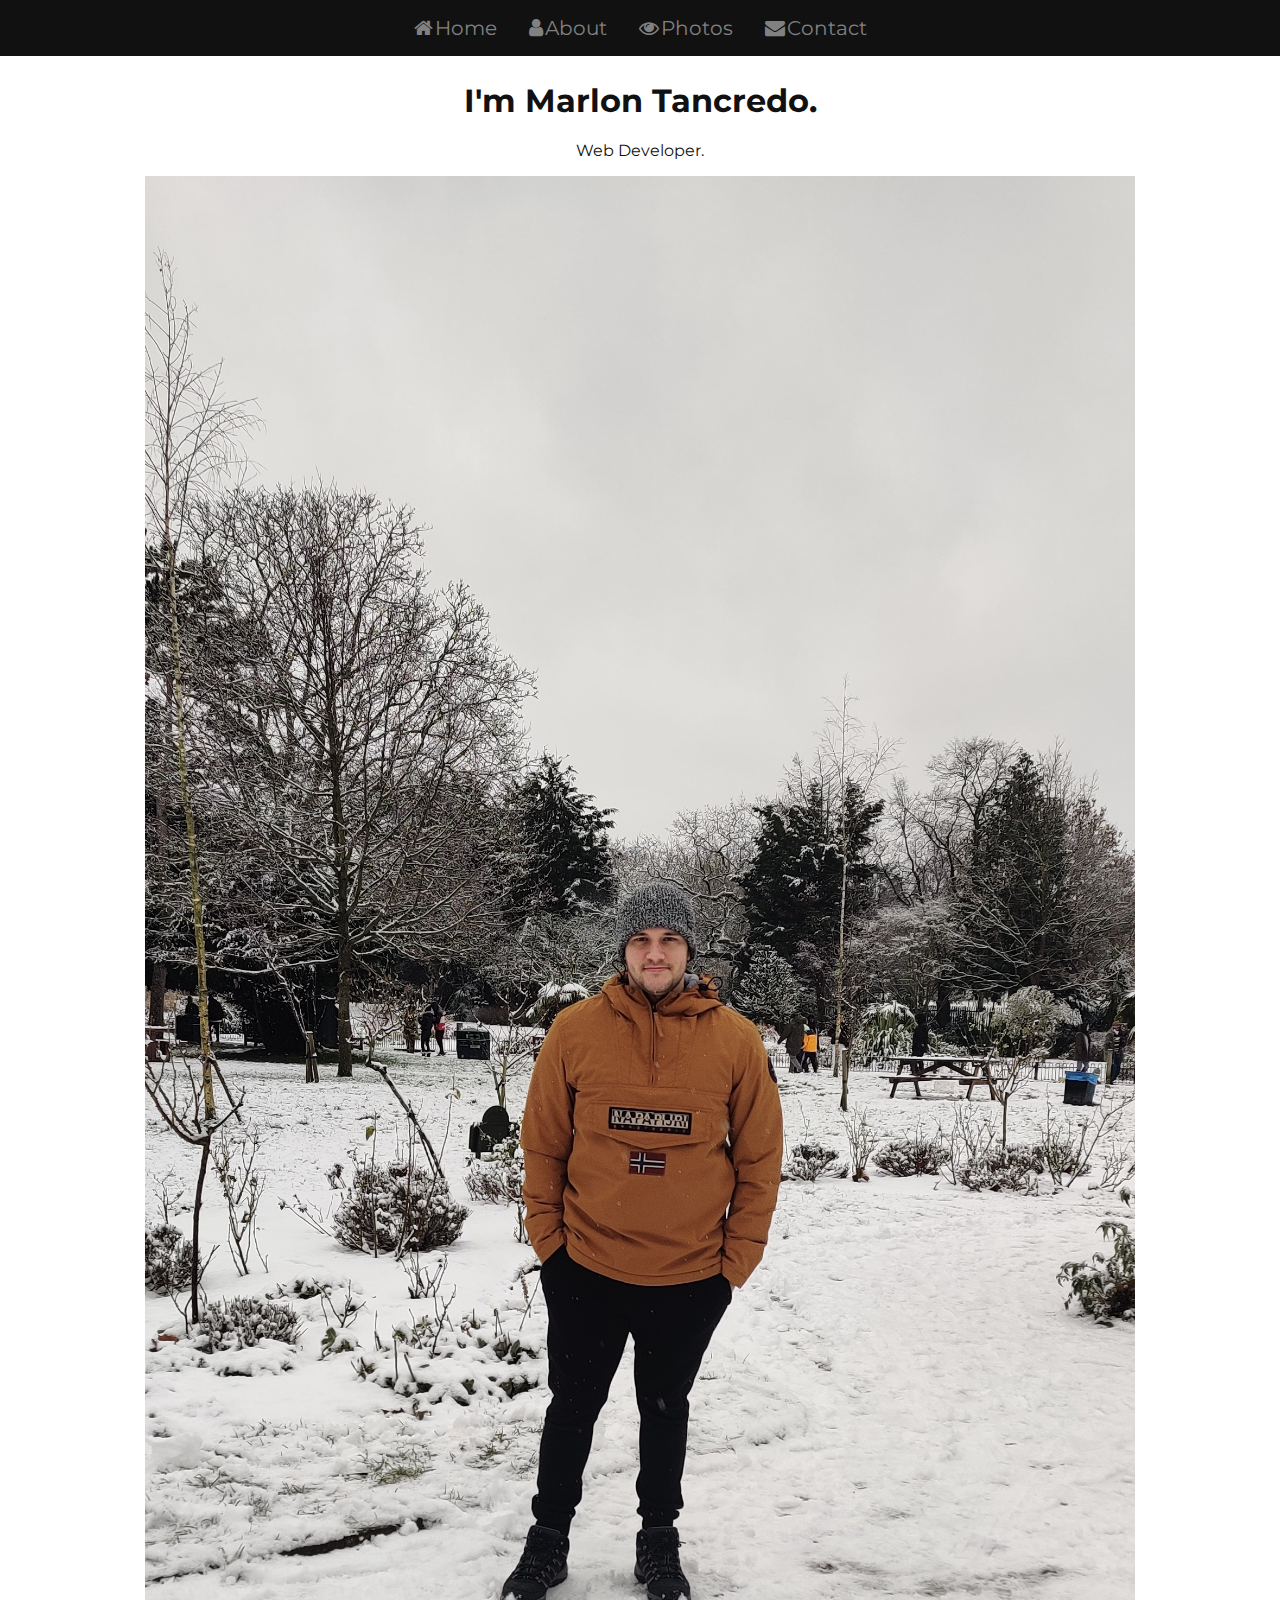
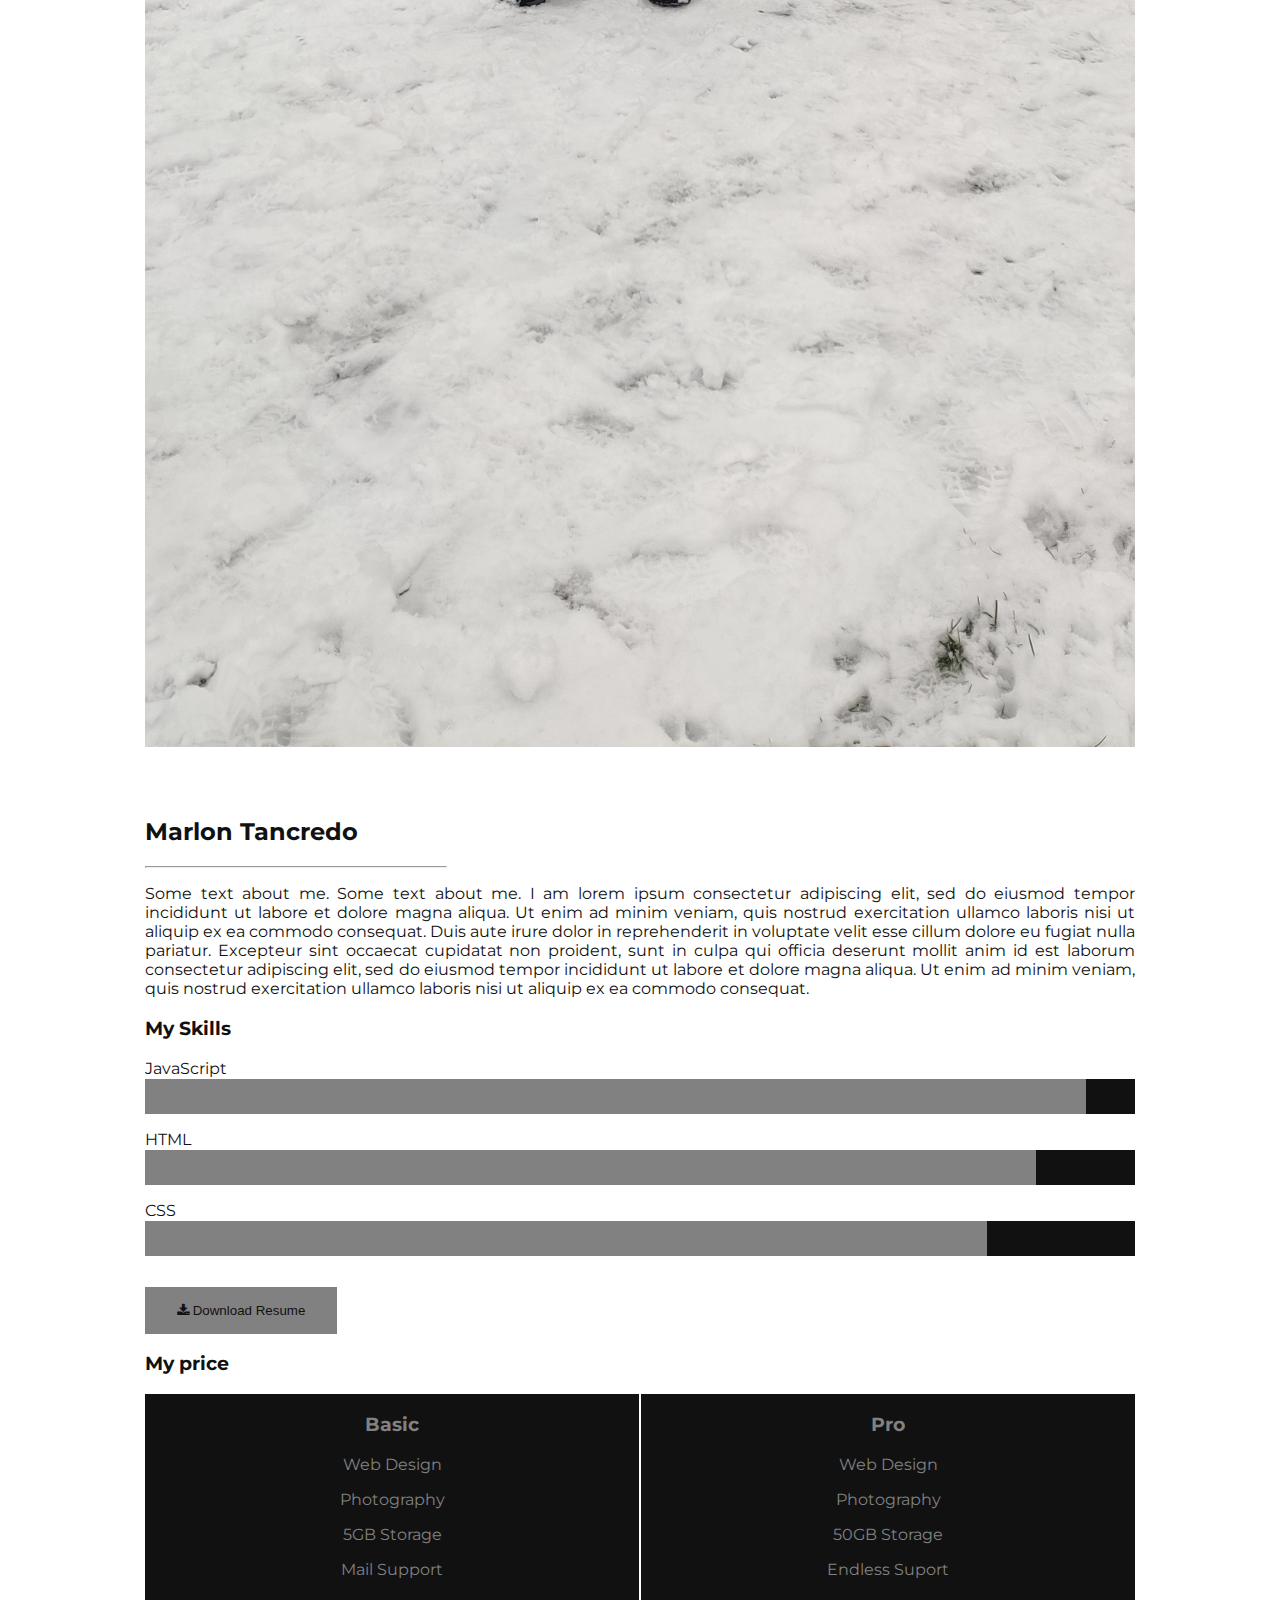
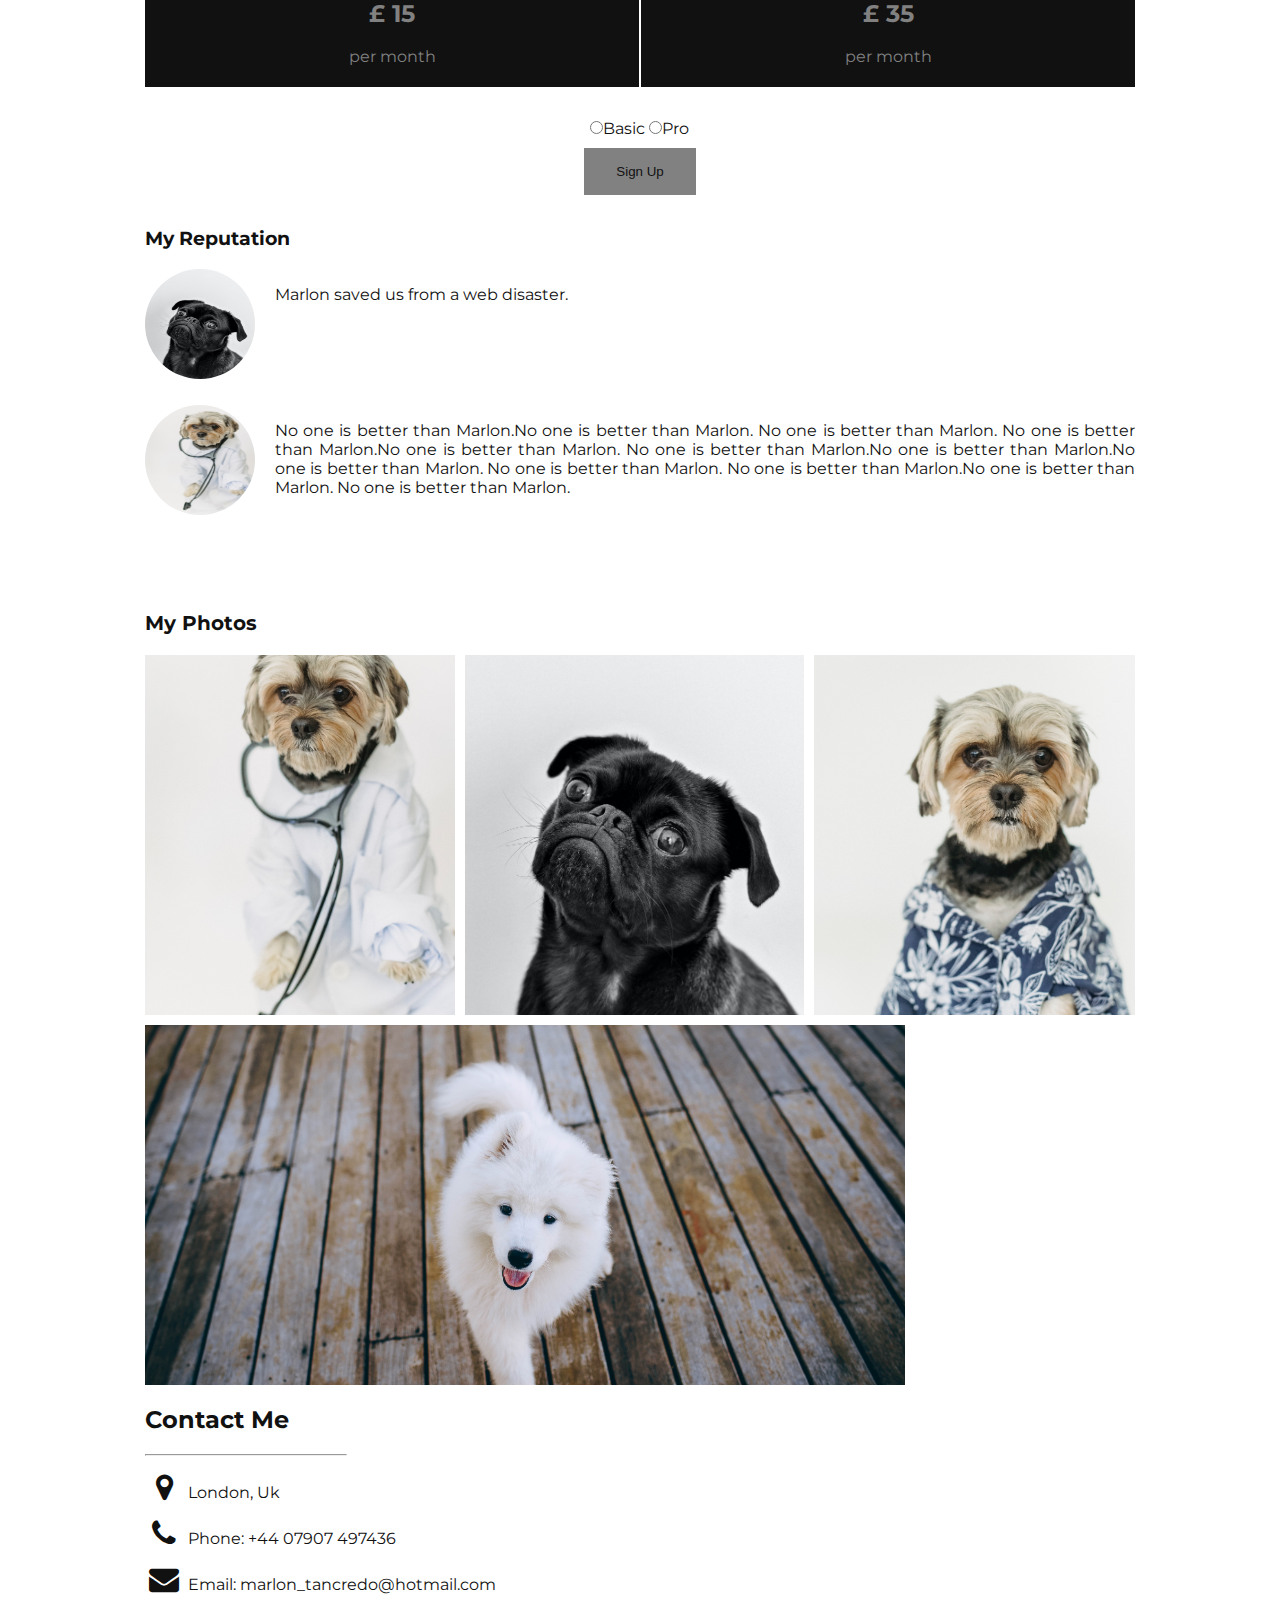
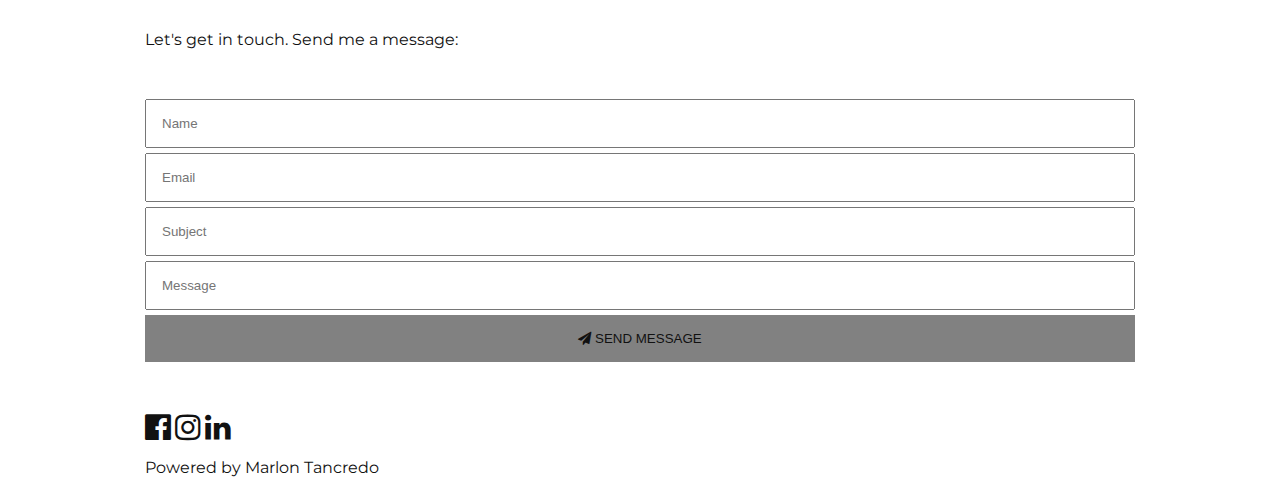
==== index.html @ 74888fba "pushing project" ====
<!DOCTYPE html>
<html lang="en">
  <head>
    <title>Portifolio</title>
    <meta charset="UTF-8" />
    <meta name="viewport" content="width=device-width, initial-scale=1" />
    <link rel="stylesheet" href="./styles.css" />
    <link
      rel="stylesheet"
      href="https://cdnjs.cloudflare.com/ajax/libs/font-awesome/4.7.0/css/font-awesome.min.css"
    />
  </head>
  <body class="dark-color">
    <!-- Nav Section -->
    <nav class="nav dark-background">
      <a class="grey-color" href="#"><i class="fa fa-home"></i>Home </a>
      <a class="grey-color" href="#about"><i class="fa fa-user"></i>About</a>
      <a class="grey-color" href="#photos"><i class="fa fa-eye"></i>Photos </a>
      <a class="grey-color" href="#contact"
        ><i class="fa fa-envelope"></i>Contact
      </a>
    </nav>

    <!-- All aplication container -->
    <div class="container">
      <!-- Main content -->
      <div class="main" id="home">
        <!-- Header Section -->
        <header class="header">
          <h1 class="-font-size-h1">I'm Marlon Tancredo.</h1>
          <p>Web Developer.</p>
          <img src="./img/marlon.jpg" alt="marlon" />
        </header>

        <!-- About me Section -->
        <div id="about"></div>
        <div class="about">
          <h2 class="-font-size-h2">Marlon Tancredo</h2>
          <hr style="margin: 0; width: 300px" />
          <p>
            Some text about me. Some text about me. I am lorem ipsum consectetur
            adipiscing elit, sed do eiusmod tempor incididunt ut labore et
            dolore magna aliqua. Ut enim ad minim veniam, quis nostrud
            exercitation ullamco laboris nisi ut aliquip ex ea commodo
            consequat. Duis aute irure dolor in reprehenderit in voluptate velit
            esse cillum dolore eu fugiat nulla pariatur. Excepteur sint occaecat
            cupidatat non proident, sunt in culpa qui officia deserunt mollit
            anim id est laborum consectetur adipiscing elit, sed do eiusmod
            tempor incididunt ut labore et dolore magna aliqua. Ut enim ad minim
            veniam, quis nostrud exercitation ullamco laboris nisi ut aliquip ex
            ea commodo consequat.
          </p>

          <!-- My skills Section -->
          <div class="my-skills">
            <h3 class="-font-size-h3">My Skills</h3>
            <p>JavaScript</p>
            <div class="dark-background">
              <div
                class="grey-background"
                style="height: 35px; width: 95%"
              ></div>
            </div>
            <p>HTML</p>
            <div class="dark-background">
              <div
                class="grey-background"
                style="height: 35px; width: 90%"
              ></div>
            </div>
            <p>CSS</p>
            <div class="dark-background">
              <div
                class="grey-background"
                style="height: 35px; width: 85%"
              ></div>
            </div>
          </div>
          <div>
            <button class="button dark-grey-button">
              <i class="fa fa-download"></i> Download Resume
            </button>
          </div>
          <h3 class="-font-size-h3">My price</h3>

          <!-- My Price Section -->
          <div class="my-price-container">
            <div class="my-price dark-background grey-color">
              <h3>Basic</h3>
              <p>Web Design</p>
              <p>Photography</p>
              <p>5GB Storage</p>
              <p>Mail Support</p>
              <h2 class="-font-size-h2">£ 15</h2>
              <p>per month</p>
            </div>
            <div class="my-price dark-background grey-color">
              <h3>Pro</h3>
              <p>Web Design</p>
              <p>Photography</p>
              <p>50GB Storage</p>
              <p>Endless Suport</p>
              <h2 class="-font-size-h2">£ 35</h2>
              <p>per month</p>
            </div>
          </div>
          <div class="form-container">
            <div>
              <form target="_blank" action="/action_page.php">
                <input type="radio" name="fav-language" /><label for="basic"
                  >Basic</label
                >
                <input type="radio" name="fav-language" /><label for="pro"
                  >Pro</label
                >
                <div>
                  <button class="button dark-grey-button" type="submit">
                    Sign Up
                  </button>
                </div>
              </form>
            </div>
          </div>

          <!-- My reputation Section -->
          <div class="my-reputation">
            <h3 class="-font-size-h3">My Reputation</h3>
            <div class="my-reputation-comments">
              <div>
                <img src="./img/pug.jpg" alt="dog" />
              </div>
              <div>
                <p>Marlon saved us from a web disaster.</p>
              </div>
            </div>
            <div class="my-reputation-comments">
              <div>
                <img src="./img/dog-doctor.jpg" alt="dog" />
              </div>
              <div>
                <p>
                  No one is better than Marlon.No one is better than Marlon. No
                  one is better than Marlon. No one is better than Marlon.No one
                  is better than Marlon. No one is better than Marlon.No one is
                  better than Marlon.No one is better than Marlon. No one is
                  better than Marlon. No one is better than Marlon.No one is
                  better than Marlon. No one is better than Marlon.
                </p>
              </div>
            </div>
          </div>

          <!-- Photos Section -->
          <div id="photos"></div>
          <div class="my-photos">
            <h3 class="font-size-h3">My Photos</h3>
            <ul>
              <li>
                <img src="./img/dog-doctor.jpg" alt="" />
              </li>
              <li>
                <img src="./img/pug.jpg" alt="" />
              </li>
              <li>
                <img src="./img/t-shirt-dog.jpg" alt="" />
              </li>
              <li>
                <img src="./img/white-dog.jpg" alt="" />
              </li>
              <li>
                <img src="./img/birthday-dog.jpg" alt="" />
              </li>
            </ul>
          </div>

          <!-- Contact Section -->
          <div id="contact">
            <h2 class="-font-size-h2">Contact Me</h2>
            <hr style="margin: 0; width: 200px" />
            <div>
              <p>
                <i class="fa fa-map-marker fa-fw" id="location"></i>
                London, Uk
              </p>
              <p>
                <i class="fa fa-phone fa-fw" id="phone"></i>
                Phone: +44 07907 497436
              </p>
              <p>
                <i class="fa fa-envelope fa-fw" id="email"> </i>
                Email: marlon_tancredo@hotmail.com
              </p>
            </div>
            <br />
            <p>Let's get in touch. Send me a message:</p>

            <!-- Form Contact Section -->
            <form
              class="contact-form"
              action="/action_page.php"
              target="_blank"
            >
              <input type="text" placeholder="Name" required name="Name" />

              <input type="text" placeholder="Email" required name="Email" />

              <input
                type="text"
                placeholder="Subject"
                required
                name="Subject"
              />

              <input
                type="text"
                placeholder="Message"
                required
                name="Message"
              />
              <button class="button dark-grey-button" type="submit">
                <i class="fa fa-paper-plane"></i> SEND MESSAGE
              </button>
            </form>
          </div>

          <!-- Footer -->
          <footer>
            <a
              target="_blank"
              class="dark-color"
              href="https://www.facebook.com/marlon.tancredo.juliana.arimura/"
              ><i class="fa fa-facebook-official" id="facebook"></i
            ></a>
            <a
              target="_blank"
              class="dark-color"
              href="https://www.instagram.com/marlontancredo/?hl=en"
              ><i class="fa fa-instagram" id="instagram"></i
            ></a>
            <a
              target="_blank"
              class="dark-color"
              href="https://www.linkedin.com/in/daks-marlon-tancredo-15a740145/"
              ><i class="fa fa-linkedin" id="linkedin"></i
            ></a>
            <!-- <i class="fa fa-snapchat "></i> -->
            <!-- <i class="fa fa-pinterest-p "></i> -->
            <!-- <i class="fa fa-twitter "></i> -->
            <p>
              Powered by
              <a
                class="dark"
                href="https://github.com/MarlonTancredo"
                target="_blank"
                >Marlon Tancredo</a
              >
            </p>
          </footer>
        </div>
      </div>
    </div>
  </body>
</html>
---- styles.css ----
@import url("https://fonts.googleapis.com/css?family=Montserrat"); /*Use this for font-family*/

body {
  font-family: "Montserrat", sans-serif;
  margin: 0;
}

ul {
  list-style-type: none;
  padding-left: 0;
}

a {
  text-decoration: none;
}

/*Media query*/
@media only screen and (max-width: 510px) {
  .grey-color i {
    display: none;
  }
}

/* Font sizes*/

.font-size-h1 {
  font-size: 64px;
}

.font-size-h2 {
  font-size: 32px;
}

.font-size-h3 {
  font-size: 20px;
}

/* Styled button*/

.button {
  border: none;
  padding: 16px 32px;
  margin-top: 30px;
}

/* Container of all aplication*/

.container {
  display: flex;
  flex-direction: column;
  max-width: 1000px;
  margin-left: auto;
  margin-right: auto;
}

/* Main content*/

.main {
  display: flex;
  flex-direction: column;
  max-width: 1000px;
  margin-left: 5px;
  margin-right: 5px;
}

/*Nav*/

.nav {
  display: flex;
  flex-direction: row;
  width: 100%;
  position: fixed;
  top: 0;
  padding-top: 10px;
  padding-bottom: 10px;
  justify-content: center;
}

.nav a {
  margin-right: 10px;
  margin-left: 10px;
  padding: 6px 6px 6px 6px;
  text-decoration: none;
  font-size: 20px;
}

.nav i {
  margin-right: 2px;
}

/*Header*/

.header {
  margin-top: 60px;
  display: flex;
  flex-direction: column;
  width: auto;
  text-align: center;
}

.header h1 {
  margin-bottom: 5px;
  margin-left: auto;
  margin-right: auto;
}

.header img {
  height: auto;
  max-width: 100%;
}

/*About*/

.about {
  margin-top: 50px;
  max-width: auto;
}

.about p {
  text-align: justify;
  margin-bottom: 1px;
}

.about div {
  margin-bottom: 1px;
}

/*My price*/

.my-price-container {
  justify-content: center;
  max-width: 1000px;
  display: flex;
  flex-direction: row;
  gap: 2px;
  text-align: center;
  padding-bottom: 10px;
}

.my-price {
  width: 50%;
  text-align: center;
  justify-content: center;
  padding-bottom: 20px;
}

.my-price p {
  text-align: center;
}

/*Form*/

.form-container {
  display: flex;
  flex-direction: row;
  justify-content: center;
  text-align: center;
  padding-top: 20px;
}

.form-container button {
  margin: 10px;
}

.form-container input {
  margin: 0;
}

/* My reputaion*/

.my-reputation {
  margin-right: auto;
  margin-left: auto;
  display: flex;
  flex-direction: column;
}

.my-reputation-comments {
  max-width: 1000px;
  display: flex;
  flex-direction: row;
  text-align: justify;
}

.my-reputation img {
  width: 110px;
  height: 110px;
  border-radius: 50%;
  margin-right: 20px;
  margin-bottom: 20px;
}

.my-reputation p {
  max-height: 80px;
  overflow: hidden;
}

/* My photos*/

.my-photos {
  margin-top: 70px;
  margin-left: auto;
  margin-right: auto;
  max-width: 1000px;
}

.my-photos ul {
  display: flex;
  flex-wrap: wrap;
  gap: 10px 10px;
}

.my-photos li {
  height: 40vh;
  flex-grow: 1;
}

.my-photos img {
  max-height: 100%;
  min-width: 100%;
  object-fit: cover;
  vertical-align: bottom;
}

/*Contact*/

.contact {
  margin-left: auto;
  margin-right: auto;
}

.contact div {
  max-width: 1000px;
}

.contact-form {
  max-width: 1000px;
  display: flex;
  flex-direction: column;
  margin-top: 50px;
  margin-bottom: 50px;
}

.contact-form input {
  padding: 15px;
  margin-bottom: 5px;
}

.contact-form button {
  margin-top: 0px;
}

/* Sizes */

#phone {
  font-size: 30px;
}

#location {
  font-size: 30px;
}

#email {
  font-size: 30px;
}

#facebook {
  font-size: 30px;
  cursor: pointer;
}

#instagram {
  font-size: 30px;
}

#linkedin {
  font-size: 30px;
}

/* Colors*/

.nav a:hover {
  color: #818181ae;
}

.dark-grey-button {
  color: #111;
  background-color: #818181;
}

.dark-grey-button:hover {
  background-color: #818181ae;
  cursor: pointer;
}

.dark-background {
  background-color: #111;
}

.grey-background {
  background-color: #818181;
}

.dark-color {
  color: #111;
}

.grey-color {
  color: #818181;
}

.dark {
  color: #111;
}

.dark:hover {
  color: #818181;
}
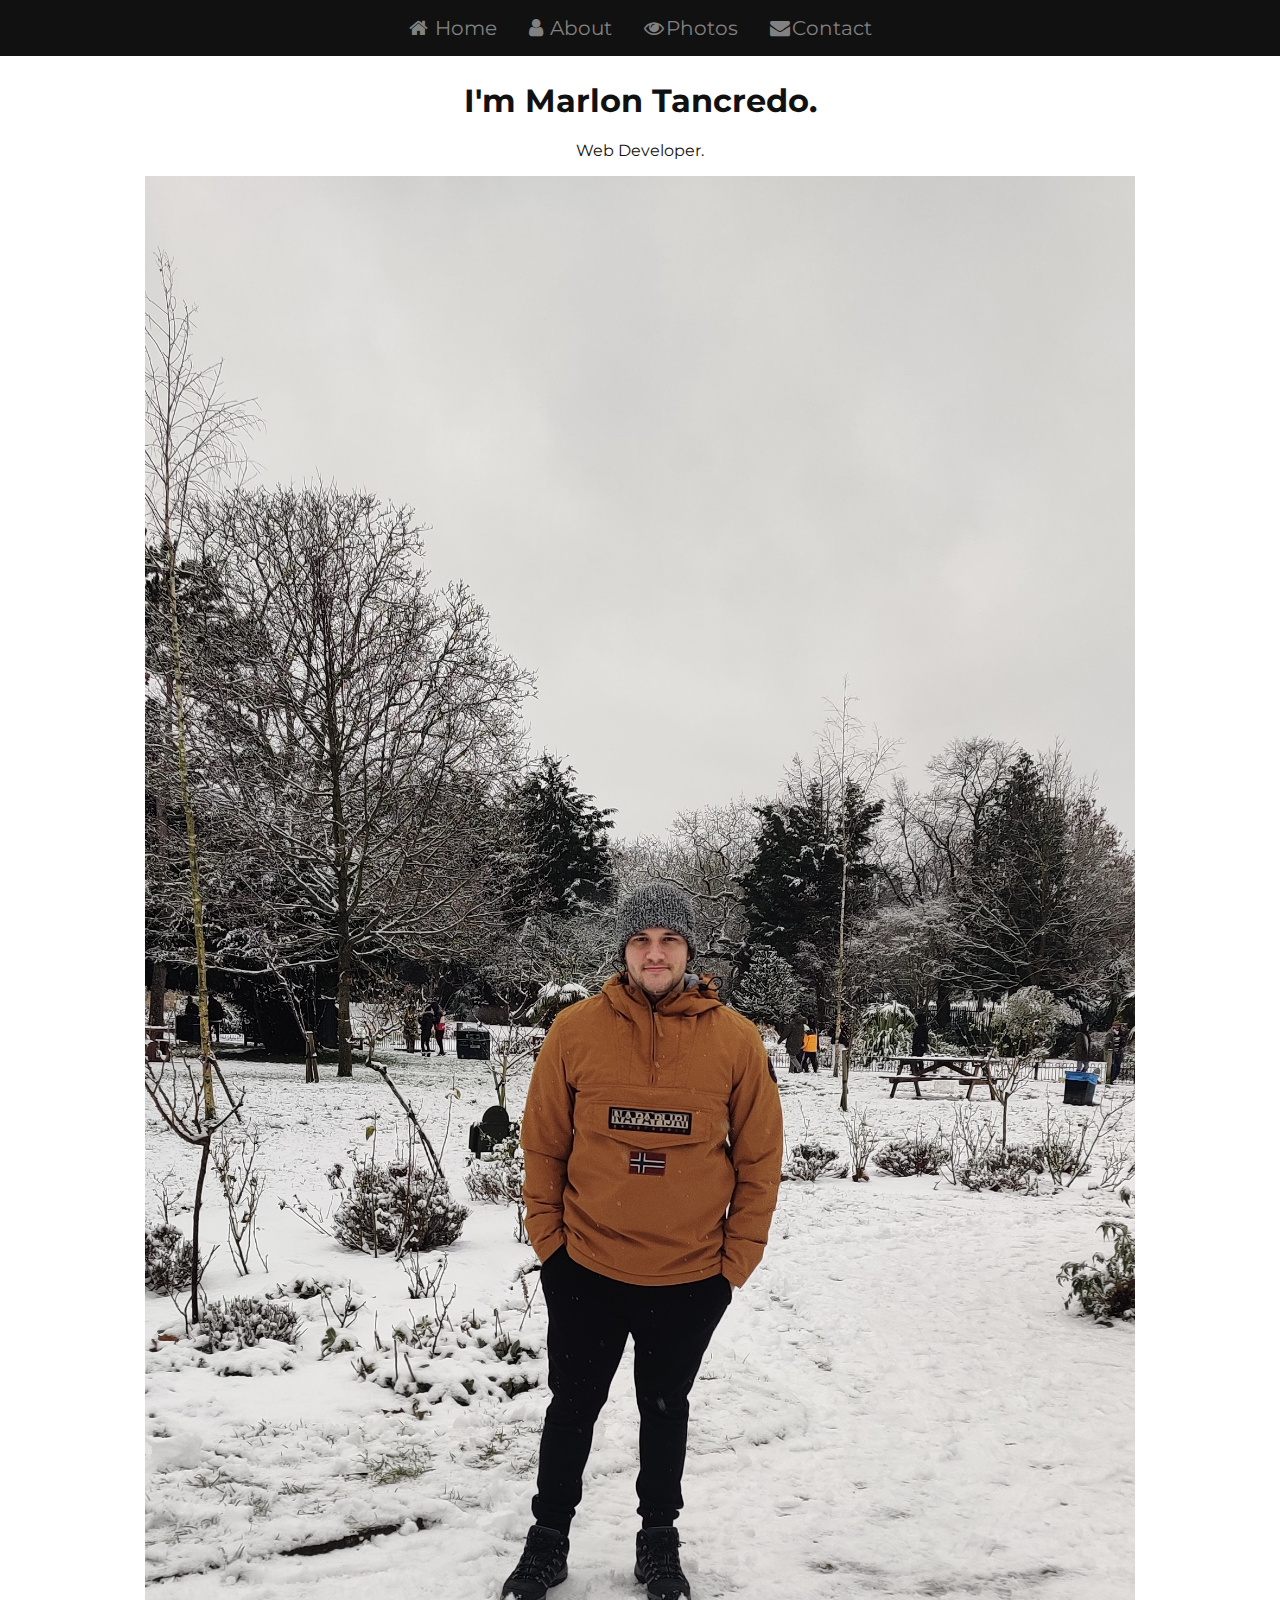
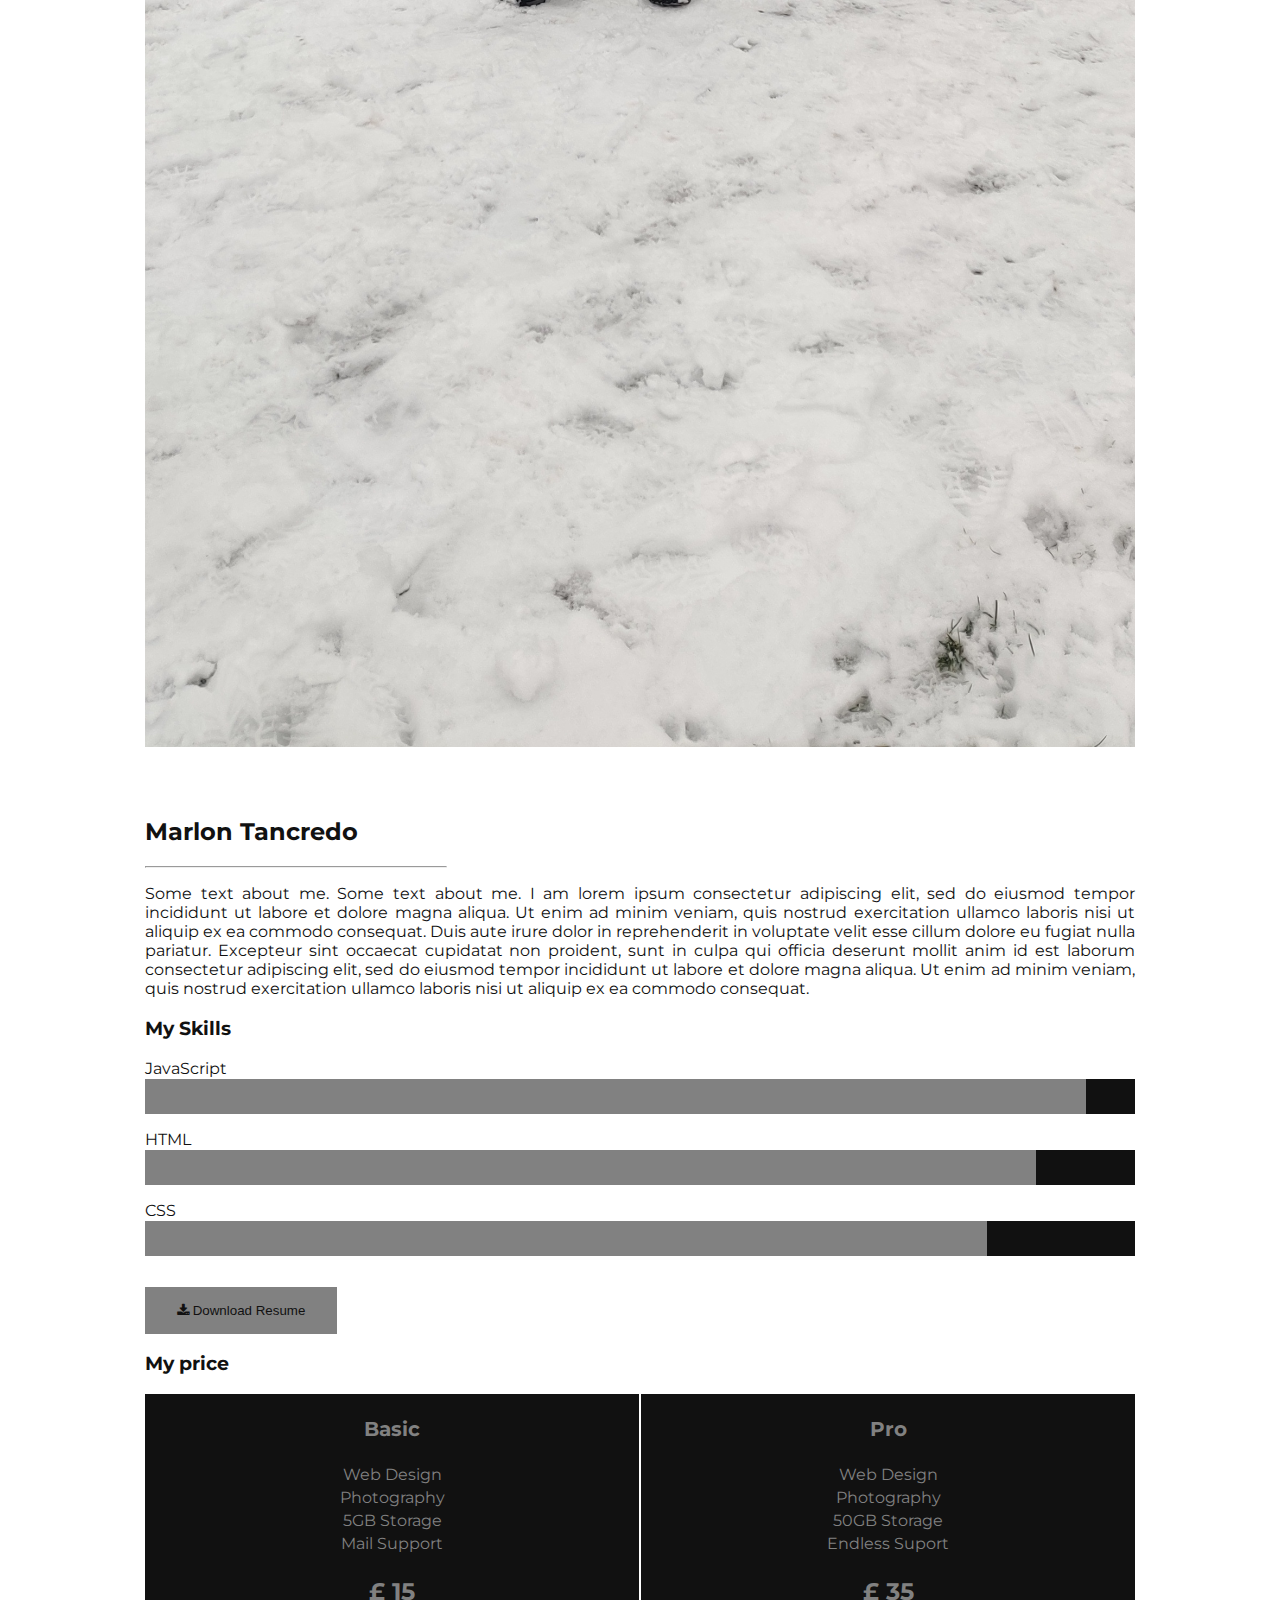
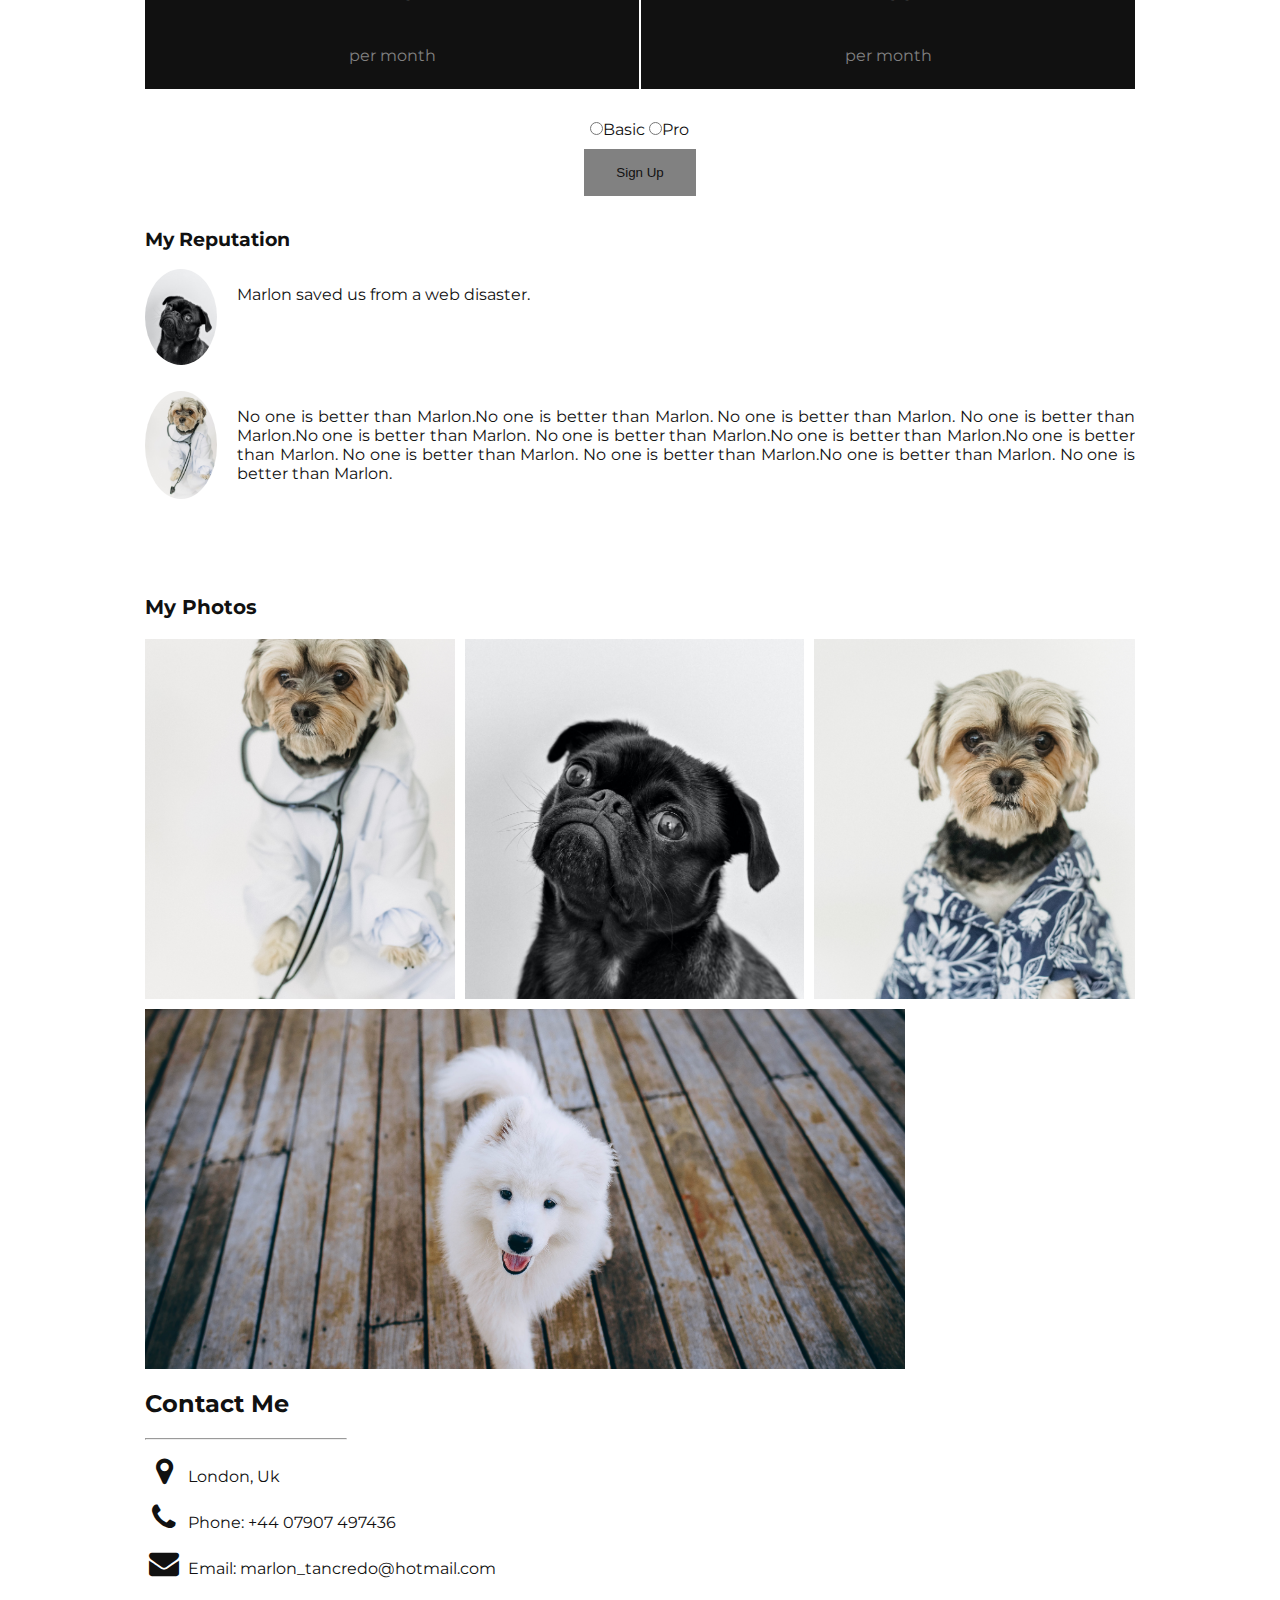
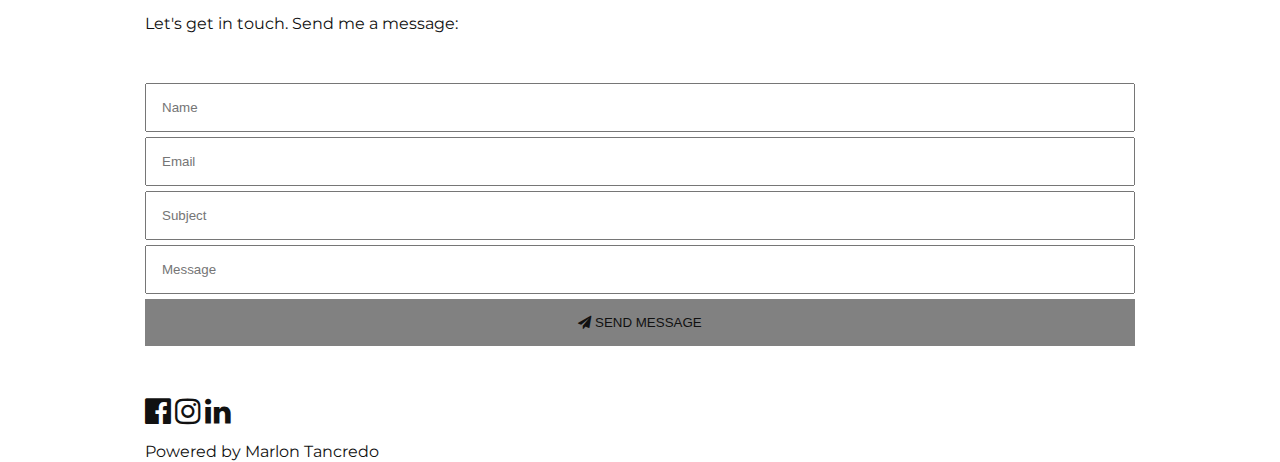
==== commit 68a69092: "adding table to the project and changing the size of the images on my reputation" ====
--- a/index.html
+++ b/index.html
@@ -13,8 +13,14 @@
   <body class="dark-color">
     <!-- Nav Section -->
     <nav class="nav dark-background">
-      <a class="grey-color" href="#"><i class="fa fa-home"></i>Home </a>
-      <a class="grey-color" href="#about"><i class="fa fa-user"></i>About</a>
+      <a class="grey-color" href="#"
+        ><i class="fa fa-home"></i>
+        Home
+      </a>
+      <a class="grey-color" href="#about"
+        ><i class="fa fa-user"></i>
+        About
+      </a>
       <a class="grey-color" href="#photos"><i class="fa fa-eye"></i>Photos </a>
       <a class="grey-color" href="#contact"
         ><i class="fa fa-envelope"></i>Contact
@@ -85,24 +91,52 @@
 
           <!-- My Price Section -->
           <div class="my-price-container">
-            <div class="my-price dark-background grey-color">
-              <h3>Basic</h3>
-              <p>Web Design</p>
-              <p>Photography</p>
-              <p>5GB Storage</p>
-              <p>Mail Support</p>
-              <h2 class="-font-size-h2">£ 15</h2>
-              <p>per month</p>
-            </div>
-            <div class="my-price dark-background grey-color">
-              <h3>Pro</h3>
-              <p>Web Design</p>
-              <p>Photography</p>
-              <p>50GB Storage</p>
-              <p>Endless Suport</p>
-              <h2 class="-font-size-h2">£ 35</h2>
-              <p>per month</p>
-            </div>
+            <table class="my-price dark-background grey-color">
+              <tr>
+                <td><h3 class="font-size-h3">Basic</h3></td>
+              </tr>
+              <tr>
+                <td>Web Design</td>
+              </tr>
+              <tr>
+                <td>Photography</td>
+              </tr>
+              <tr>
+                <td>5GB Storage</td>
+              </tr>
+              <tr>
+                <td>Mail Support</td>
+              </tr>
+              <tr>
+                <td><h2 class="-font-size-h2">£ 15</h2></td>
+              </tr>
+              <tr>
+                <td><p>per month</p></td>
+              </tr>
+            </table>
+            <table class="my-price dark-background grey-color">
+              <tr>
+                <td><h3 h3 class="font-size-h3">Pro</h3></td>
+              </tr>
+              <tr>
+                <td>Web Design</td>
+              </tr>
+              <tr>
+                <td>Photography</td>
+              </tr>
+              <tr>
+                <td>50GB Storage</td>
+              </tr>
+              <tr>
+                <td>Endless Suport</td>
+              </tr>
+              <tr>
+                <td><h2 class="-font-size-h2">£ 35</h2></td>
+              </tr>
+              <tr>
+                <td><p>per month</p></td>
+              </tr>
+            </table>
           </div>
           <div class="form-container">
             <div>
--- a/styles.css
+++ b/styles.css
@@ -183,8 +183,7 @@
 }
 
 .my-reputation img {
-  width: 110px;
-  height: 110px;
+  width: 8vh;
   border-radius: 50%;
   margin-right: 20px;
   margin-bottom: 20px;
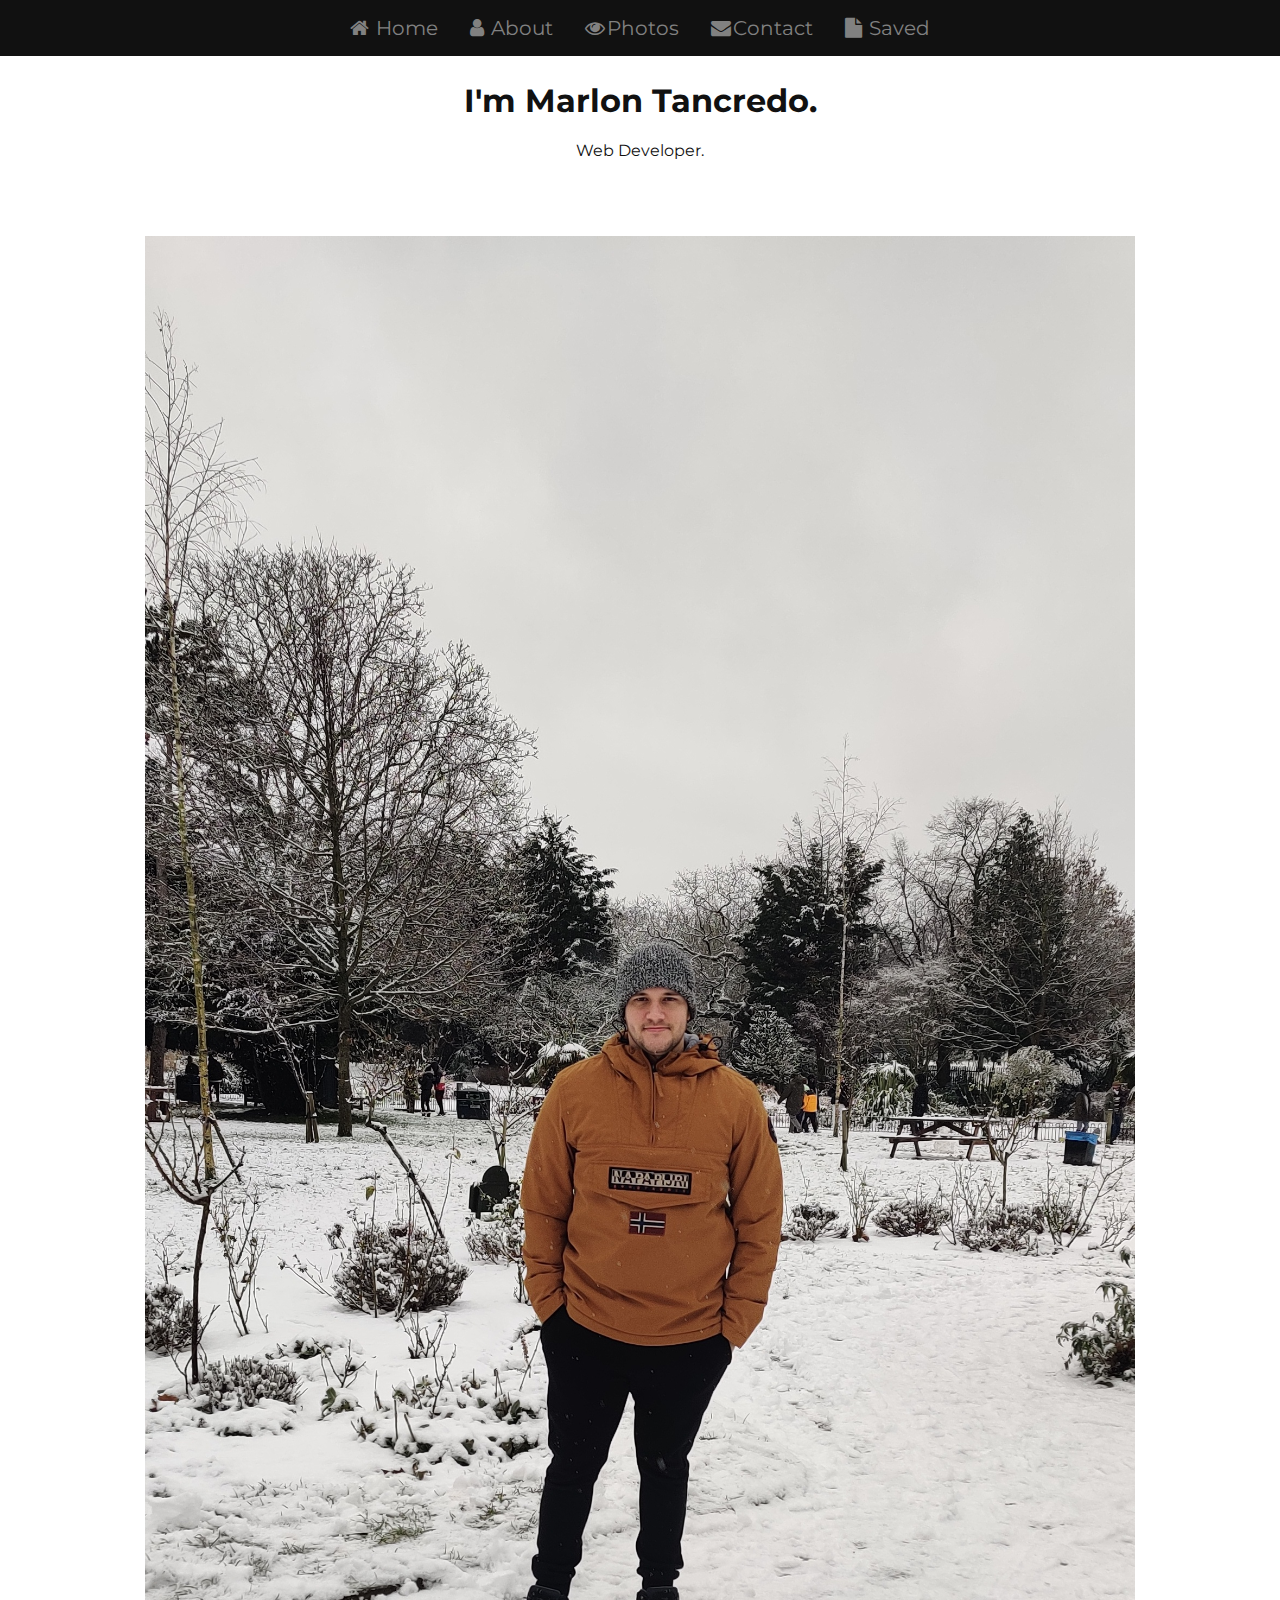
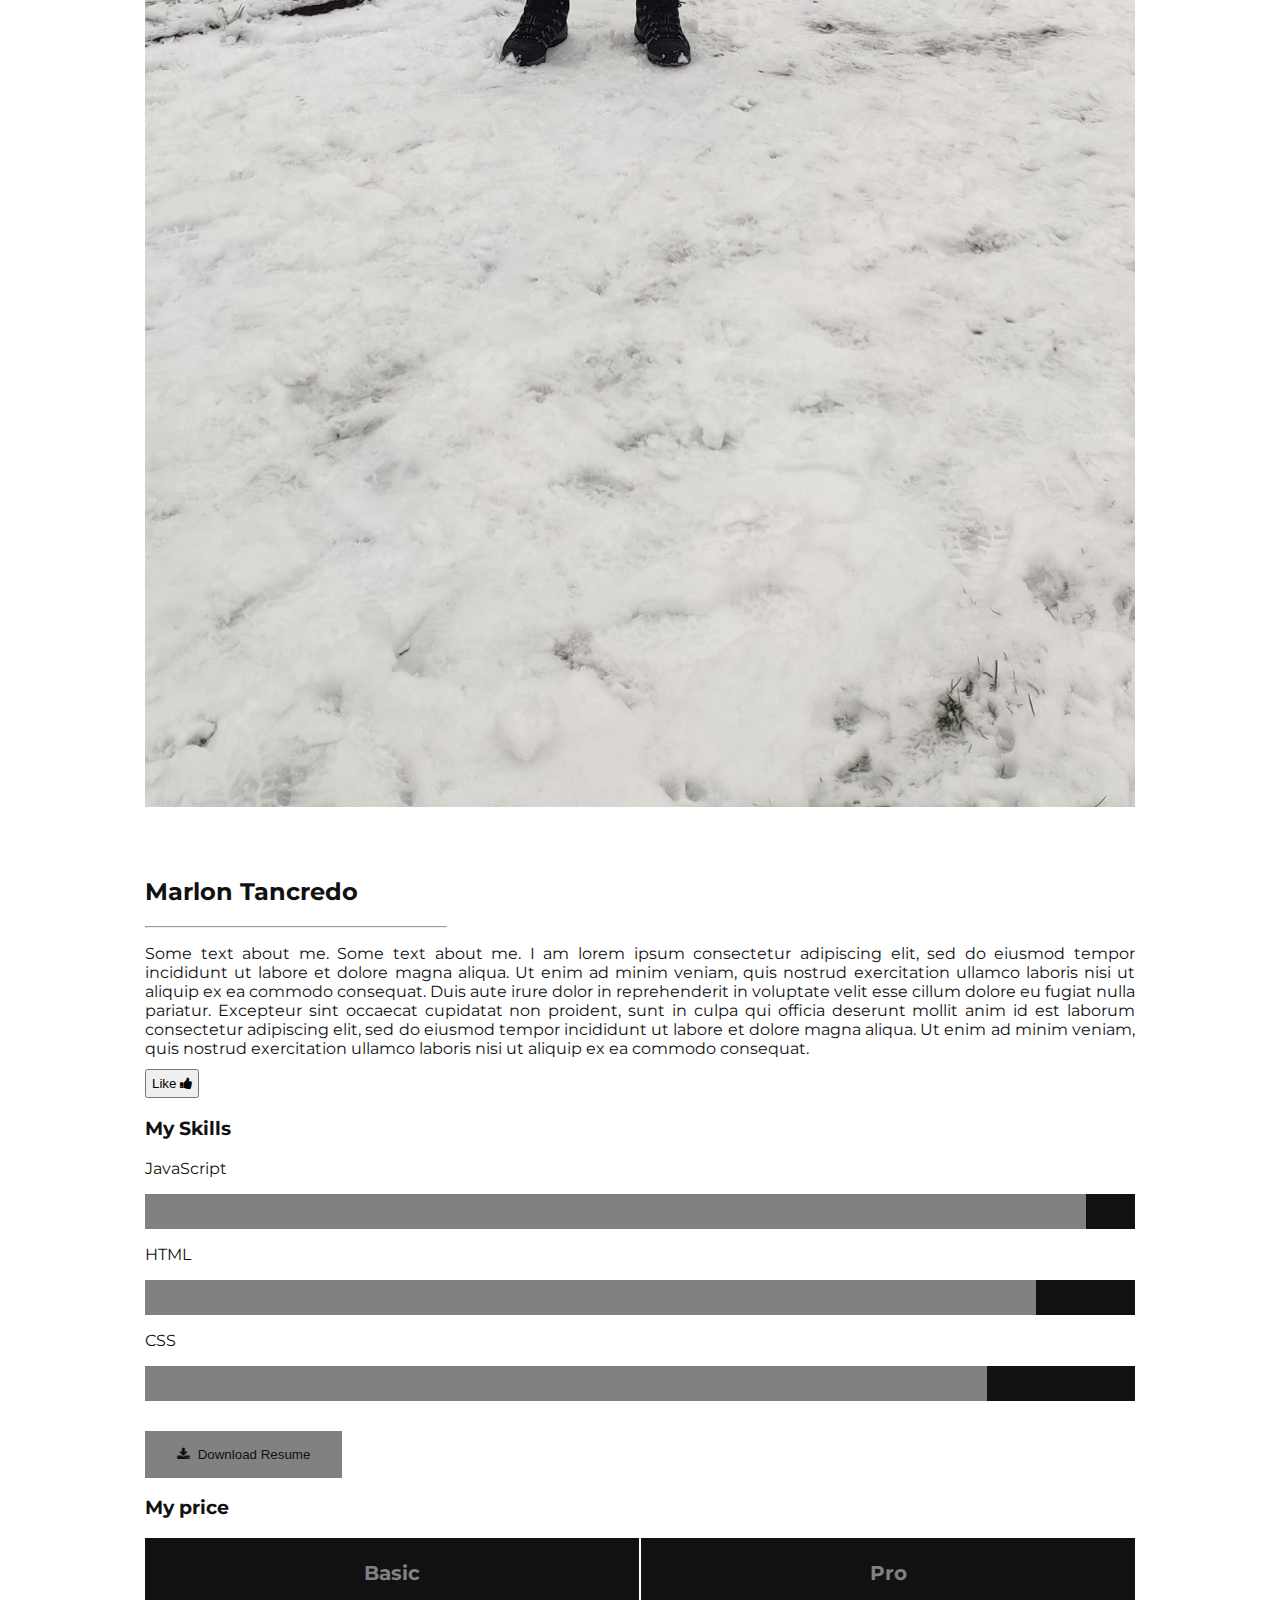
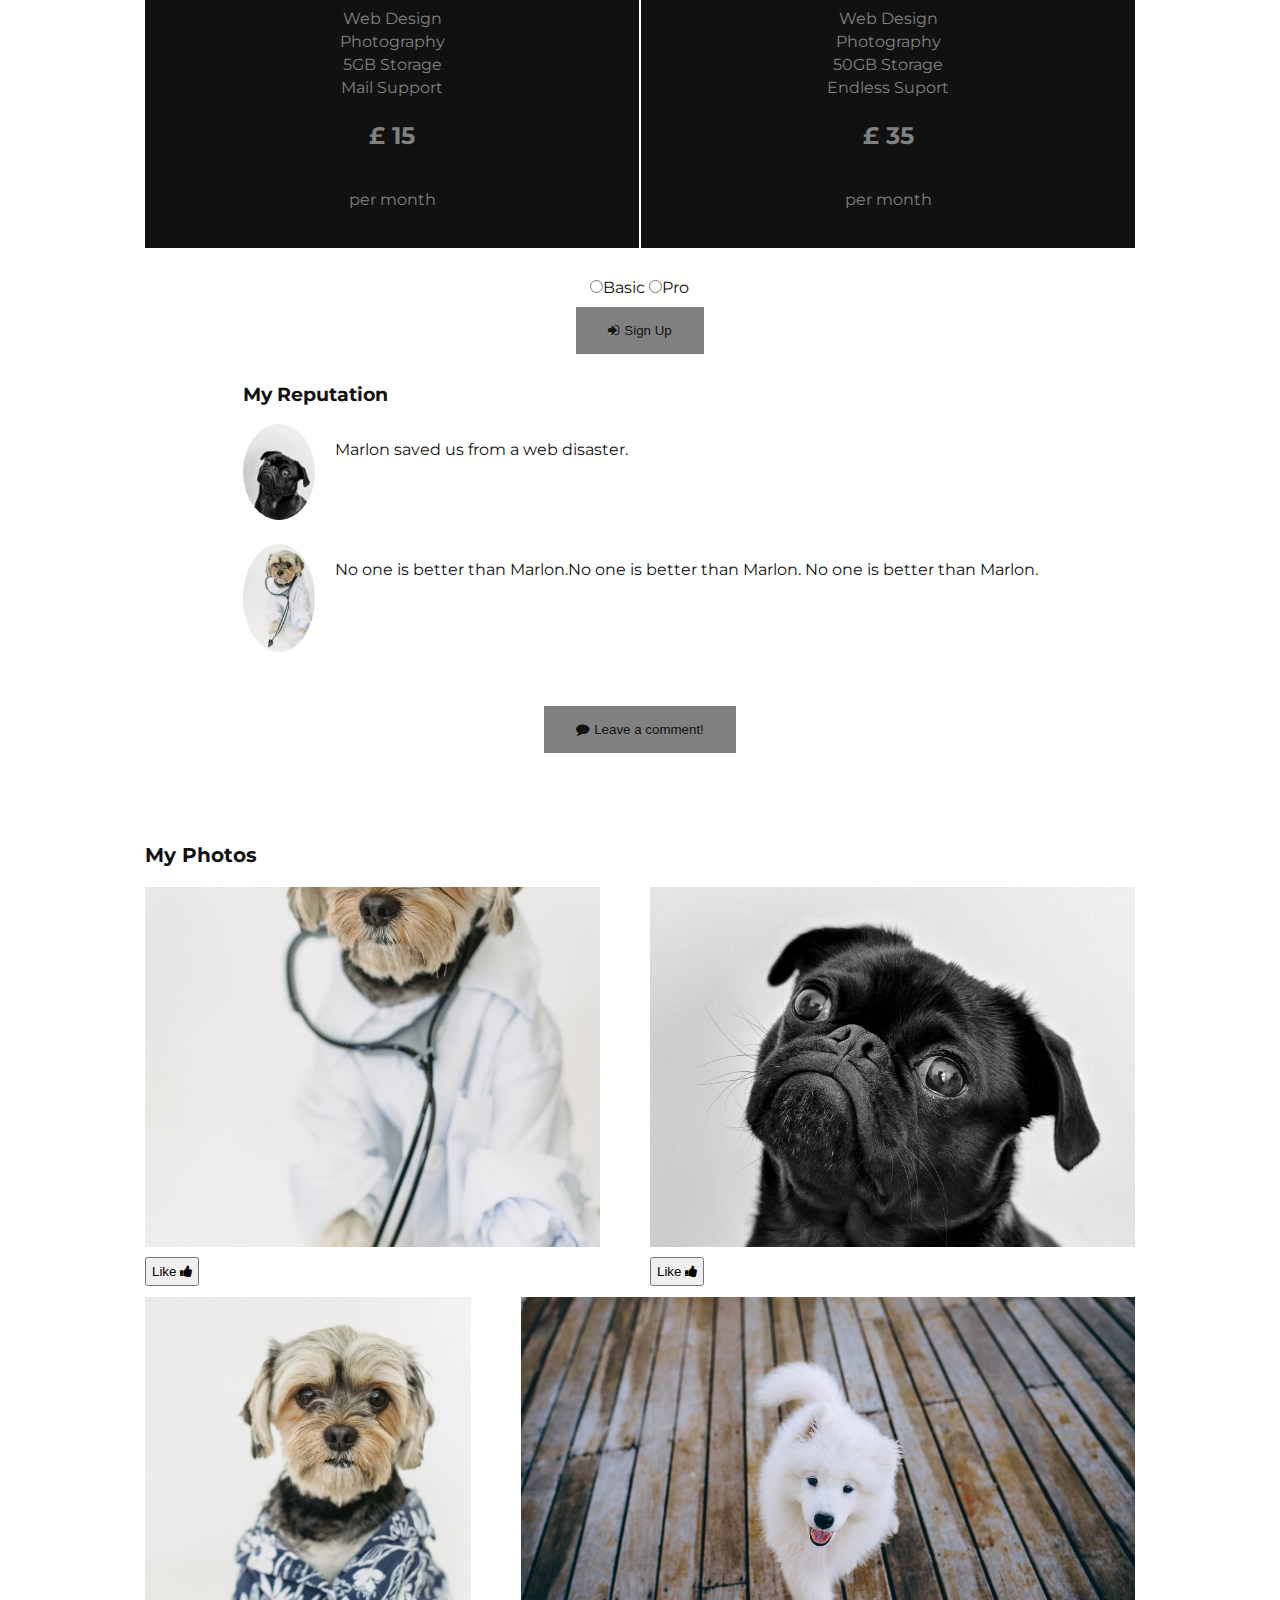
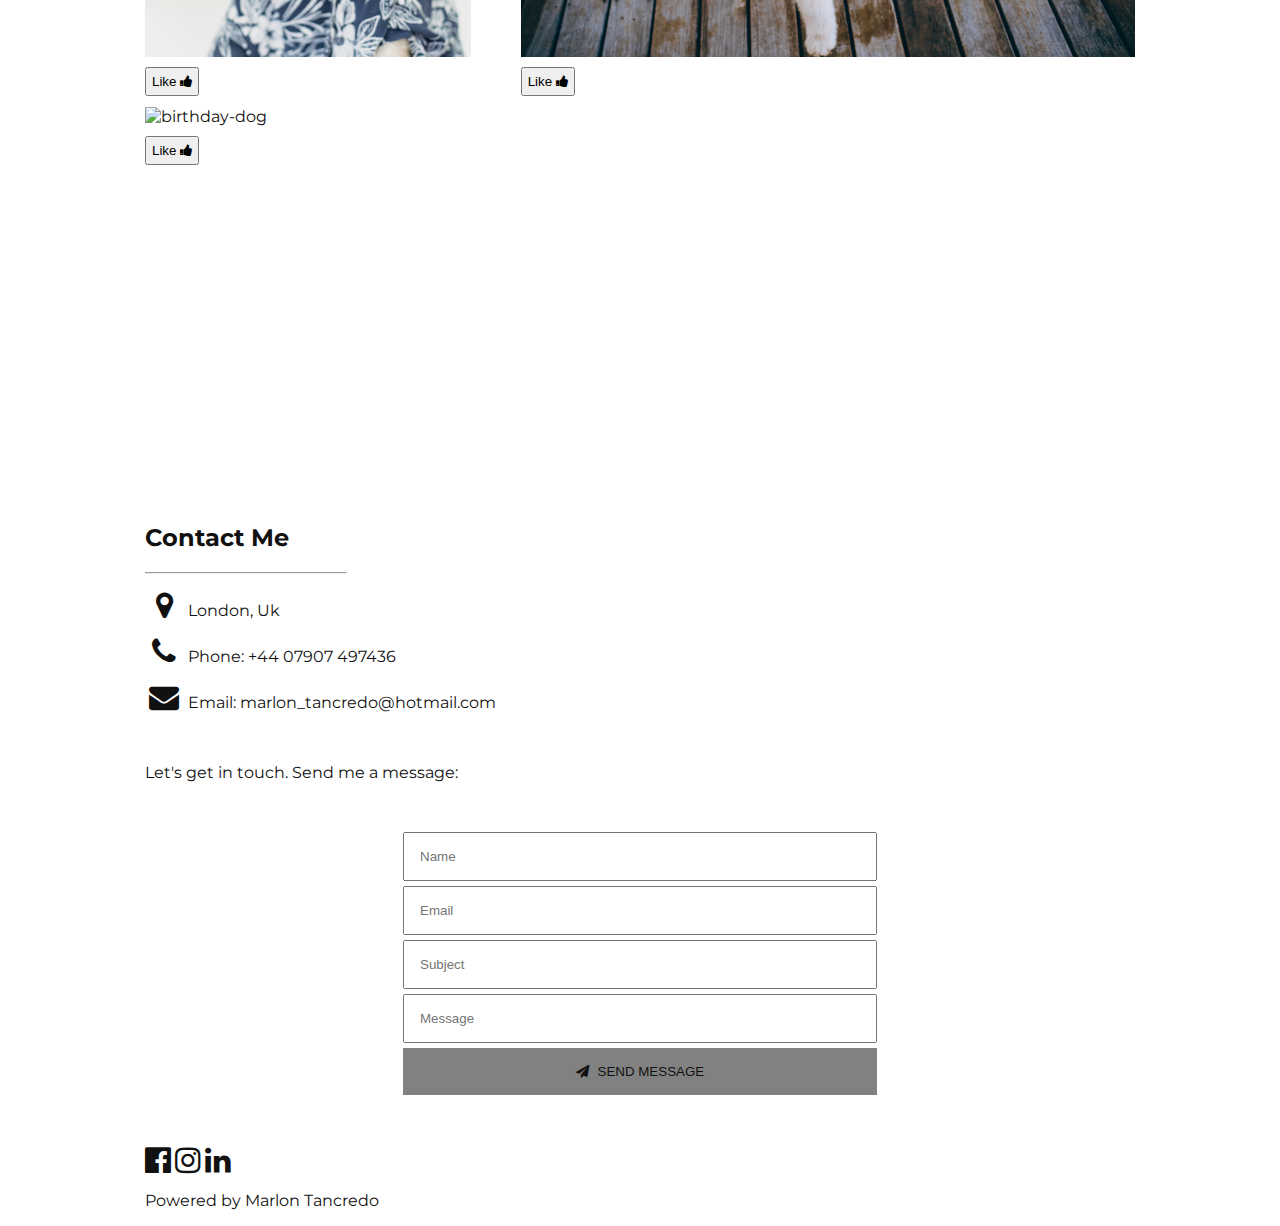
==== commit fa9f462d: "changing folders" ====
--- a/index.html
+++ b/index.html
@@ -4,11 +4,7 @@
     <title>Portifolio</title>
     <meta charset="UTF-8" />
     <meta name="viewport" content="width=device-width, initial-scale=1" />
-    <link rel="stylesheet" href="./styles.css" />
-    <link
-      rel="stylesheet"
-      href="https://cdnjs.cloudflare.com/ajax/libs/font-awesome/4.7.0/css/font-awesome.min.css"
-    />
+    <link rel="stylesheet" href="../styles/index-styles.css" />
   </head>
   <body class="dark-color">
     <!-- Nav Section -->
@@ -25,6 +21,10 @@
       <a class="grey-color" href="#contact"
         ><i class="fa fa-envelope"></i>Contact
       </a>
+      <a class="grey-color" href="saved.html"
+        ><i class="fa fa-file"></i>
+        Saved
+      </a>
     </nav>
 
     <!-- All aplication container -->
@@ -35,7 +35,13 @@
         <header class="header">
           <h1 class="-font-size-h1">I'm Marlon Tancredo.</h1>
           <p>Web Developer.</p>
-          <img src="./img/marlon.jpg" alt="marlon" />
+          <img
+            class="header img"
+            id="header-image"
+            src="../img/marlon.jpg"
+            alt="marlon"
+            onclick="saveForLater(this.id, this.src)"
+          />
         </header>
 
         <!-- About me Section -->
@@ -43,7 +49,10 @@
         <div class="about">
           <h2 class="-font-size-h2">Marlon Tancredo</h2>
           <hr style="margin: 0; width: 300px" />
-          <p>
+          <p
+            id="about-me-paragraph"
+            onclick="saveForLater(this.id, this.innerHTML)"
+          >
             Some text about me. Some text about me. I am lorem ipsum consectetur
             adipiscing elit, sed do eiusmod tempor incididunt ut labore et
             dolore magna aliqua. Ut enim ad minim veniam, quis nostrud
@@ -56,242 +65,285 @@
             veniam, quis nostrud exercitation ullamco laboris nisi ut aliquip ex
             ea commodo consequat.
           </p>
-
-          <!-- My skills Section -->
-          <div class="my-skills">
-            <h3 class="-font-size-h3">My Skills</h3>
-            <p>JavaScript</p>
-            <div class="dark-background">
-              <div
-                class="grey-background"
-                style="height: 35px; width: 95%"
-              ></div>
+          <button class="like-button" onclick="likeButton()">
+            Like <i class="fa fa-thumbs-up"></i>
+          </button>
+        </div>
+        <!-- My skills Section -->
+        <div class="my-skills">
+          <h3 class="-font-size-h3">My Skills</h3>
+          <p>JavaScript</p>
+          <div class="dark-background">
+            <div class="grey-background" style="height: 35px; width: 95%"></div>
+          </div>
+          <p>HTML</p>
+          <div class="dark-background">
+            <div class="grey-background" style="height: 35px; width: 90%"></div>
+          </div>
+          <p>CSS</p>
+          <div class="dark-background">
+            <div class="grey-background" style="height: 35px; width: 85%"></div>
+          </div>
+        </div>
+        <div>
+          <a href="../doc/daksMarlonTancredoCV.pdf" download="MarlonCV"
+            ><button class="button dark-grey-button">
+              <i class="fa fa-download"></i> Download Resume
+            </button></a
+          >
+        </div>
+
+        <h3 class="-font-size-h3">My price</h3>
+
+        <!-- My Price Section -->
+        <div class="my-price-container">
+          <table class="my-price dark-background grey-color">
+            <tr>
+              <td><h3 class="font-size-h3">Basic</h3></td>
+            </tr>
+            <tr>
+              <td>Web Design</td>
+            </tr>
+            <tr>
+              <td>Photography</td>
+            </tr>
+            <tr>
+              <td>5GB Storage</td>
+            </tr>
+            <tr>
+              <td>Mail Support</td>
+            </tr>
+            <tr>
+              <td><h2 class="-font-size-h2">£ 15</h2></td>
+            </tr>
+            <tr>
+              <td><p>per month</p></td>
+            </tr>
+          </table>
+          <table class="my-price dark-background grey-color">
+            <tr>
+              <td><h3 h3 class="font-size-h3">Pro</h3></td>
+            </tr>
+            <tr>
+              <td>Web Design</td>
+            </tr>
+            <tr>
+              <td>Photography</td>
+            </tr>
+            <tr>
+              <td>50GB Storage</td>
+            </tr>
+            <tr>
+              <td>Endless Suport</td>
+            </tr>
+            <tr>
+              <td><h2 class="-font-size-h2">£ 35</h2></td>
+            </tr>
+            <tr>
+              <td><p>per month</p></td>
+            </tr>
+          </table>
+        </div>
+        <div class="form-container">
+          <div>
+            <form>
+              <input
+                id="Basic"
+                type="radio"
+                name="fav-language"
+                onchange="formSelected(this.id)"
+              /><label>Basic</label>
+              <input
+                id="Pro"
+                type="radio"
+                name="fav-language"
+                onchange="formSelected(this.id)"
+              /><label>Pro</label>
+              <div>
+                <button
+                  class="button dark-grey-button"
+                  onclick="signUpButton()"
+                >
+                  <i class="fa fa-sign-in"></i>Sign Up
+                </button>
+              </div>
+            </form>
+          </div>
+        </div>
+
+        <!-- My reputation Section -->
+        <div id="my-reputation" class="my-reputation">
+          <h3 class="-font-size-h3">My Reputation</h3>
+          <div class="my-reputation-comments">
+            <div>
+              <img src="../img/pug.jpg" alt="dog" />
             </div>
-            <p>HTML</p>
-            <div class="dark-background">
-              <div
-                class="grey-background"
-                style="height: 35px; width: 90%"
-              ></div>
+            <div>
+              <p>Marlon saved us from a web disaster.</p>
             </div>
-            <p>CSS</p>
-            <div class="dark-background">
-              <div
-                class="grey-background"
-                style="height: 35px; width: 85%"
-              ></div>
+          </div>
+          <div class="my-reputation-comments">
+            <div>
+              <img src="../img/dog-doctor.jpg" alt="dog" />
             </div>
-          </div>
-          <div>
-            <button class="button dark-grey-button">
-              <i class="fa fa-download"></i> Download Resume
-            </button>
-          </div>
-          <h3 class="-font-size-h3">My price</h3>
-
-          <!-- My Price Section -->
-          <div class="my-price-container">
-            <table class="my-price dark-background grey-color">
-              <tr>
-                <td><h3 class="font-size-h3">Basic</h3></td>
-              </tr>
-              <tr>
-                <td>Web Design</td>
-              </tr>
-              <tr>
-                <td>Photography</td>
-              </tr>
-              <tr>
-                <td>5GB Storage</td>
-              </tr>
-              <tr>
-                <td>Mail Support</td>
-              </tr>
-              <tr>
-                <td><h2 class="-font-size-h2">£ 15</h2></td>
-              </tr>
-              <tr>
-                <td><p>per month</p></td>
-              </tr>
-            </table>
-            <table class="my-price dark-background grey-color">
-              <tr>
-                <td><h3 h3 class="font-size-h3">Pro</h3></td>
-              </tr>
-              <tr>
-                <td>Web Design</td>
-              </tr>
-              <tr>
-                <td>Photography</td>
-              </tr>
-              <tr>
-                <td>50GB Storage</td>
-              </tr>
-              <tr>
-                <td>Endless Suport</td>
-              </tr>
-              <tr>
-                <td><h2 class="-font-size-h2">£ 35</h2></td>
-              </tr>
-              <tr>
-                <td><p>per month</p></td>
-              </tr>
-            </table>
-          </div>
-          <div class="form-container">
-            <div>
-              <form target="_blank" action="/action_page.php">
-                <input type="radio" name="fav-language" /><label for="basic"
-                  >Basic</label
-                >
-                <input type="radio" name="fav-language" /><label for="pro"
-                  >Pro</label
-                >
-                <div>
-                  <button class="button dark-grey-button" type="submit">
-                    Sign Up
-                  </button>
-                </div>
-              </form>
-            </div>
-          </div>
-
-          <!-- My reputation Section -->
-          <div class="my-reputation">
-            <h3 class="-font-size-h3">My Reputation</h3>
-            <div class="my-reputation-comments">
-              <div>
-                <img src="./img/pug.jpg" alt="dog" />
-              </div>
-              <div>
-                <p>Marlon saved us from a web disaster.</p>
-              </div>
-            </div>
-            <div class="my-reputation-comments">
-              <div>
-                <img src="./img/dog-doctor.jpg" alt="dog" />
-              </div>
-              <div>
-                <p>
-                  No one is better than Marlon.No one is better than Marlon. No
-                  one is better than Marlon. No one is better than Marlon.No one
-                  is better than Marlon. No one is better than Marlon.No one is
-                  better than Marlon.No one is better than Marlon. No one is
-                  better than Marlon. No one is better than Marlon.No one is
-                  better than Marlon. No one is better than Marlon.
-                </p>
-              </div>
-            </div>
-          </div>
-
-          <!-- Photos Section -->
-          <div id="photos"></div>
-          <div class="my-photos">
-            <h3 class="font-size-h3">My Photos</h3>
-            <ul>
-              <li>
-                <img src="./img/dog-doctor.jpg" alt="" />
-              </li>
-              <li>
-                <img src="./img/pug.jpg" alt="" />
-              </li>
-              <li>
-                <img src="./img/t-shirt-dog.jpg" alt="" />
-              </li>
-              <li>
-                <img src="./img/white-dog.jpg" alt="" />
-              </li>
-              <li>
-                <img src="./img/birthday-dog.jpg" alt="" />
-              </li>
-            </ul>
-          </div>
-
-          <!-- Contact Section -->
-          <div id="contact">
-            <h2 class="-font-size-h2">Contact Me</h2>
-            <hr style="margin: 0; width: 200px" />
             <div>
               <p>
-                <i class="fa fa-map-marker fa-fw" id="location"></i>
-                London, Uk
-              </p>
-              <p>
-                <i class="fa fa-phone fa-fw" id="phone"></i>
-                Phone: +44 07907 497436
-              </p>
-              <p>
-                <i class="fa fa-envelope fa-fw" id="email"> </i>
-                Email: marlon_tancredo@hotmail.com
+                No one is better than Marlon.No one is better than Marlon. No
+                one is better than Marlon.
               </p>
             </div>
-            <br />
-            <p>Let's get in touch. Send me a message:</p>
-
-            <!-- Form Contact Section -->
-            <form
-              class="contact-form"
-              action="/action_page.php"
+          </div>
+        </div>
+        <button class="button dark-grey-button" onclick="leaveAComment()">
+          <i class="fa fa-comment" aria-hidden="true"></i>Leave a comment!
+        </button>
+
+        <!-- Photos Section -->
+        <div id="photos"></div>
+        <div class="my-photos">
+          <h3 class="font-size-h3">My Photos</h3>
+          <ul>
+            <li>
+              <img
+                class="img"
+                id="my-photos-1"
+                src="../img/dog-doctor.jpg"
+                alt="doctor"
+                onclick="saveForLater(this.id, this.src)"
+              />
+              <button class="like-button" onclick="likeButton()">
+                Like <i class="fa fa-thumbs-up"></i>
+              </button>
+            </li>
+            <li>
+              <img
+                id="my-photos-2"
+                src="../img/pug.jpg"
+                alt="pug"
+                onclick="saveForLater(this.id, this.src)"
+              />
+              <button class="like-button" onclick="likeButton()">
+                Like <i class="fa fa-thumbs-up"></i>
+              </button>
+            </li>
+            <li>
+              <img
+                id="my-photos-3"
+                src="../img/t-shirt-dog.jpg"
+                alt="t-shirt-dog"
+                onclick="saveForLater(this.id, this.src)"
+              />
+              <button class="like-button" onclick="likeButton()">
+                Like <i class="fa fa-thumbs-up"></i>
+              </button>
+            </li>
+            <li>
+              <img
+                id="my-photos-4"
+                src="../img/white-dog.jpg"
+                alt="white-dog"
+                onclick="saveForLater(this.id, this.src)"
+              />
+              <button class="like-button" onclick="likeButton()">
+                Like <i class="fa fa-thumbs-up"></i>
+              </button>
+            </li>
+            <li>
+              <img
+                id="my-photos-5"
+                src="../img/birthday-dog.jpg"
+                alt="birthday-dog"
+                onclick="saveForLater(this.id, this.src)"
+              />
+              <button class="like-button" onclick="likeButton()">
+                Like <i class="fa fa-thumbs-up"></i>
+              </button>
+            </li>
+          </ul>
+        </div>
+
+        <!-- Contact Section -->
+        <div id="contact">
+          <h2 class="-font-size-h2">Contact Me</h2>
+          <hr style="margin: 0; width: 200px" />
+          <div>
+            <p>
+              <i class="fa fa-map-marker fa-fw" id="location"></i>
+              London, Uk
+            </p>
+            <p>
+              <i class="fa fa-phone fa-fw" id="phone"></i>
+              Phone: +44 07907 497436
+            </p>
+            <p>
+              <i class="fa fa-envelope fa-fw" id="email"> </i>
+              Email: marlon_tancredo@hotmail.com
+            </p>
+          </div>
+          <br />
+          <p>Let's get in touch. Send me a message:</p>
+
+          <!-- Form Contact Section -->
+          <form id="contact-form" class="contact-form">
+            <input id="name-form" type="text" placeholder="Name" required />
+
+            <input id="email-form" type="text" placeholder="Email" required />
+
+            <input
+              id="subject-form"
+              type="text"
+              placeholder="Subject"
+              required
+            />
+
+            <input
+              id="message-form"
+              type="text"
+              placeholder="Message"
+              required
+            />
+            <button class="button dark-grey-button" onclick="sendMessage()">
+              <i class="fa fa-paper-plane"></i> SEND MESSAGE
+            </button>
+          </form>
+        </div>
+
+        <!-- Footer -->
+        <footer>
+          <a
+            target="_blank"
+            class="dark-color"
+            href="https://www.facebook.com/marlon.tancredo.juliana.arimura/"
+            ><i class="fa fa-facebook-official" id="facebook"></i
+          ></a>
+          <a
+            target="_blank"
+            class="dark-color"
+            href="https://www.instagram.com/marlontancredo/?hl=en"
+            ><i class="fa fa-instagram" id="instagram"></i
+          ></a>
+          <a
+            target="_blank"
+            class="dark-color"
+            href="https://www.linkedin.com/in/daks-marlon-tancredo-15a740145/"
+            ><i class="fa fa-linkedin" id="linkedin"></i
+          ></a>
+          <!-- <i class="fa fa-snapchat "></i> -->
+          <!-- <i class="fa fa-pinterest-p "></i> -->
+          <!-- <i class="fa fa-twitter "></i> -->
+          <p>
+            Powered by
+            <a
+              class="dark"
+              href="https://github.com/MarlonTancredo"
               target="_blank"
+              >Marlon Tancredo</a
             >
-              <input type="text" placeholder="Name" required name="Name" />
-
-              <input type="text" placeholder="Email" required name="Email" />
-
-              <input
-                type="text"
-                placeholder="Subject"
-                required
-                name="Subject"
-              />
-
-              <input
-                type="text"
-                placeholder="Message"
-                required
-                name="Message"
-              />
-              <button class="button dark-grey-button" type="submit">
-                <i class="fa fa-paper-plane"></i> SEND MESSAGE
-              </button>
-            </form>
-          </div>
-
-          <!-- Footer -->
-          <footer>
-            <a
-              target="_blank"
-              class="dark-color"
-              href="https://www.facebook.com/marlon.tancredo.juliana.arimura/"
-              ><i class="fa fa-facebook-official" id="facebook"></i
-            ></a>
-            <a
-              target="_blank"
-              class="dark-color"
-              href="https://www.instagram.com/marlontancredo/?hl=en"
-              ><i class="fa fa-instagram" id="instagram"></i
-            ></a>
-            <a
-              target="_blank"
-              class="dark-color"
-              href="https://www.linkedin.com/in/daks-marlon-tancredo-15a740145/"
-              ><i class="fa fa-linkedin" id="linkedin"></i
-            ></a>
-            <!-- <i class="fa fa-snapchat "></i> -->
-            <!-- <i class="fa fa-pinterest-p "></i> -->
-            <!-- <i class="fa fa-twitter "></i> -->
-            <p>
-              Powered by
-              <a
-                class="dark"
-                href="https://github.com/MarlonTancredo"
-                target="_blank"
-                >Marlon Tancredo</a
-              >
-            </p>
-          </footer>
-        </div>
+          </p>
+        </footer>
       </div>
     </div>
+    <script src="https://cdn.jsdelivr.net/npm/lodash@4.17.21/lodash.min.js"></script>
+    <script type="text/javascript" src="../index.js"></script>
   </body>
 </html>
--- a/styles/index-styles.css
+++ b/styles/index-styles.css
@@ -0,0 +1,345 @@
+/*Use this for font-family*/
+@import url("https://fonts.googleapis.com/css?family=Montserrat");
+
+/* USe this for icons */
+@import url("https://cdnjs.cloudflare.com/ajax/libs/font-awesome/4.7.0/css/font-awesome.min.css");
+
+body {
+  font-family: "Montserrat", sans-serif;
+  margin: 0;
+}
+
+ul {
+  list-style-type: none;
+  padding-left: 0;
+}
+
+a {
+  text-decoration: none;
+}
+
+/*Media query*/
+@media only screen and (max-width: 630px) {
+  .grey-color i {
+    display: none;
+  }
+}
+
+/* Font sizes*/
+
+.font-size-h1 {
+  font-size: 64px;
+}
+
+.font-size-h2 {
+  font-size: 32px;
+}
+
+.font-size-h3 {
+  font-size: 20px;
+}
+
+/* Styled button*/
+
+.button {
+  border: none;
+  padding: 16px 32px;
+  margin-top: 30px;
+  align-self: center;
+}
+
+.button i {
+  margin-right: 5px;
+}
+
+/* Container of all aplication*/
+
+.container {
+  display: flex;
+  flex-direction: column;
+  max-width: 1000px;
+  margin-left: auto;
+  margin-right: auto;
+}
+
+/* Main content*/
+
+.main {
+  display: flex;
+  flex-direction: column;
+  max-width: 1000px;
+  margin-left: 5px;
+  margin-right: 5px;
+}
+
+/*Nav*/
+
+.nav {
+  display: flex;
+  flex-direction: row;
+  width: 100%;
+  position: fixed;
+  top: 0;
+  padding-top: 10px;
+  padding-bottom: 10px;
+  justify-content: center;
+}
+
+.nav a {
+  margin-right: 10px;
+  margin-left: 10px;
+  padding: 6px 6px 6px 6px;
+  text-decoration: none;
+  font-size: 20px;
+}
+
+.nav i {
+  margin-right: 2px;
+}
+
+/*Header*/
+
+.header {
+  margin-top: 60px;
+  display: flex;
+  flex-direction: column;
+  width: auto;
+  text-align: center;
+}
+
+.header h1 {
+  margin-bottom: 5px;
+  margin-left: auto;
+  margin-right: auto;
+}
+
+.img {
+  height: auto;
+  max-width: 100%;
+  cursor: pointer;
+}
+
+/*About*/
+
+.about {
+  margin-top: 50px;
+  max-width: auto;
+}
+
+.about p {
+  text-align: justify;
+  margin-bottom: 1px;
+  cursor: pointer;
+}
+
+/*My price*/
+
+.my-price-container {
+  justify-content: center;
+  max-width: 1000px;
+  display: flex;
+  flex-direction: row;
+  gap: 2px;
+  text-align: center;
+  padding-bottom: 10px;
+}
+
+.my-price {
+  width: 50%;
+  text-align: center;
+  justify-content: center;
+  padding-bottom: 20px;
+}
+
+.my-price p {
+  text-align: center;
+}
+
+/*Form*/
+
+.form-container {
+  display: flex;
+  flex-direction: row;
+  justify-content: center;
+  text-align: center;
+  padding-top: 20px;
+}
+
+.form-container button {
+  margin: 10px;
+}
+
+.form-container input {
+  margin: 0;
+}
+
+/* My reputaion*/
+
+.my-reputation {
+  margin-right: auto;
+  margin-left: auto;
+  display: flex;
+  flex-direction: column;
+}
+
+.my-reputation-comments {
+  max-width: 1000px;
+  display: flex;
+  flex-direction: row;
+  text-align: justify;
+}
+
+.my-reputation img {
+  width: 8vh;
+  border-radius: 50%;
+  margin-right: 20px;
+  margin-bottom: 20px;
+}
+
+.my-reputation p {
+  max-height: 80px;
+  overflow: hidden;
+}
+
+.user-comment {
+  margin-left: auto;
+  margin-right: auto;
+}
+
+.user-comment input {
+  width: 440px;
+  padding: 14px;
+  margin-right: 5px;
+}
+
+/* My photos*/
+
+.my-photos {
+  margin-top: 70px;
+  margin-left: auto;
+  margin-right: auto;
+  max-width: 1000px;
+  margin-bottom: 20px;
+}
+
+.my-photos ul {
+  display: flex;
+  flex-wrap: wrap;
+  gap: 50px 50px;
+}
+
+.my-photos li {
+  height: 40vh;
+  flex-grow: 1;
+}
+
+.my-photos img {
+  max-height: 100%;
+  min-width: 100%;
+  object-fit: cover;
+  vertical-align: bottom;
+  cursor: pointer;
+}
+
+.like-button {
+  margin-top: 10px;
+  padding: 5px;
+}
+
+/*Contact*/
+
+.contact {
+  margin-left: auto;
+  margin-right: auto;
+}
+
+.contact div {
+  max-width: 1000px;
+}
+
+.contact-form {
+  max-width: 1000px;
+  display: flex;
+  flex-direction: column;
+  margin-top: 50px;
+  margin-bottom: 50px;
+}
+
+.contact-form input {
+  width: 440px;
+  padding: 15px;
+  margin-bottom: 5px;
+  align-self: center;
+}
+
+.contact-form button {
+  width: 474px;
+  margin-top: 0px;
+}
+
+/* Sizes */
+
+#phone {
+  font-size: 30px;
+}
+
+#location {
+  font-size: 30px;
+}
+
+#email {
+  font-size: 30px;
+}
+
+#facebook {
+  font-size: 30px;
+  cursor: pointer;
+}
+
+#instagram {
+  font-size: 30px;
+}
+
+#linkedin {
+  font-size: 30px;
+}
+
+/* Colors*/
+
+.nav a:hover {
+  color: #818181ae;
+}
+
+.dark-grey-button {
+  color: #111;
+  background-color: #818181;
+}
+
+.dark-grey-button:hover {
+  background-color: #818181ae;
+  cursor: pointer;
+}
+
+.dark-background {
+  background-color: #111;
+}
+
+.grey-background {
+  background-color: #818181;
+}
+
+.dark-color {
+  color: #111;
+}
+
+.grey-color {
+  color: #818181;
+}
+
+.dark {
+  color: #111;
+}
+
+.dark:hover {
+  color: #818181;
+}
